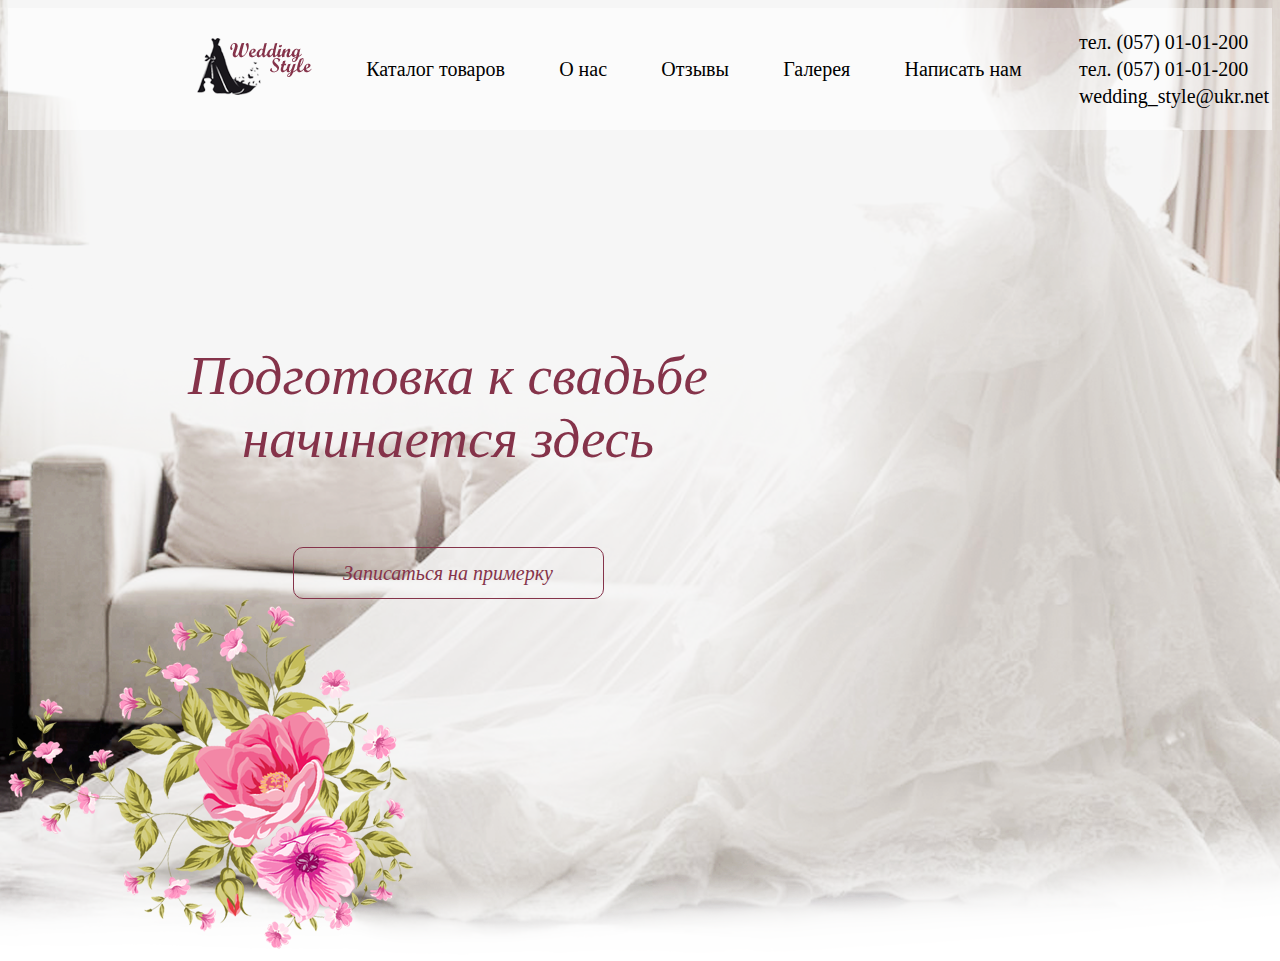
==== index.html @ 168209ef "add coment" ====
﻿<!DOCTYPE html>
<html>
<head>
<title></title>
<link rel="stylesheet" type="text/css" href="style/style.css">
</head>
<body>
  <div id="all">
<div id="upPanel">
  <div name="logo" ><img src="img/logo.png"></div>
  <div class="upMenuText" name="Katalog">Каталог товаров</div>
    <div class="upMenuText" name="AboutUs">О нас</div>
  <div class="upMenuText" name="Koments">Отзывы</div>
  <div class="upMenuText" name="Galery">Галерея</div>
  <div class="upMenuText" name="sendMassege">Написать нам</div>
  <table>
<tr><td>тел. (057) 01-01-200</td></tr>
<tr><td>тел. (057) 01-01-200</td></tr>
<tr><td>wedding_style@ukr.net</td></tr>

  </table>
</div>
<div id="preparation"><span>Подготовка к свадьбе</span>     <span>начинается здесь</span>

<div id="button"><span>Записаться на примерку</span></div></div>
<div id="backFlower"><img src="img/comments.png"></div>
<script src="js/js.js"></script>


</body>
</html>
---- style/style.css ----
body{background-image: url(../img/background.png);
}



#upPanel{display: flex;
flex-direction: row;
flex-wrap: nowrap;
justify-content:space-between;
align-items: center;
align-content: center;
height: 122px;
background-color: white;
background: rgba(255,255,255, 0.5);
font-size: 20px;

}
#upPanel img{margin-left: 189px;}

.upMenuText{padding-left: }
#preparation{display: flex;
  flex-direction: column;
  justify-content: center;
  align-items: center;
  align-content: center;
  flex-wrap: nowrap;
  width: 530px;
  padding-top: 214px;
  padding-left:369px;
font-size: 55px;
font-style: italic;
color:#85334A;

padding-left: 175px;}

#button{display: flex;
  align-items: center;
  justify-content: center;
  align-content: center;
  height: 50px;
  width: 309px;
  border: 1px solid #85334A;
  border-radius: 10px;
  margin-top: 77px;

}

#button span{color: #85334A;
  font-size: 20px;
}
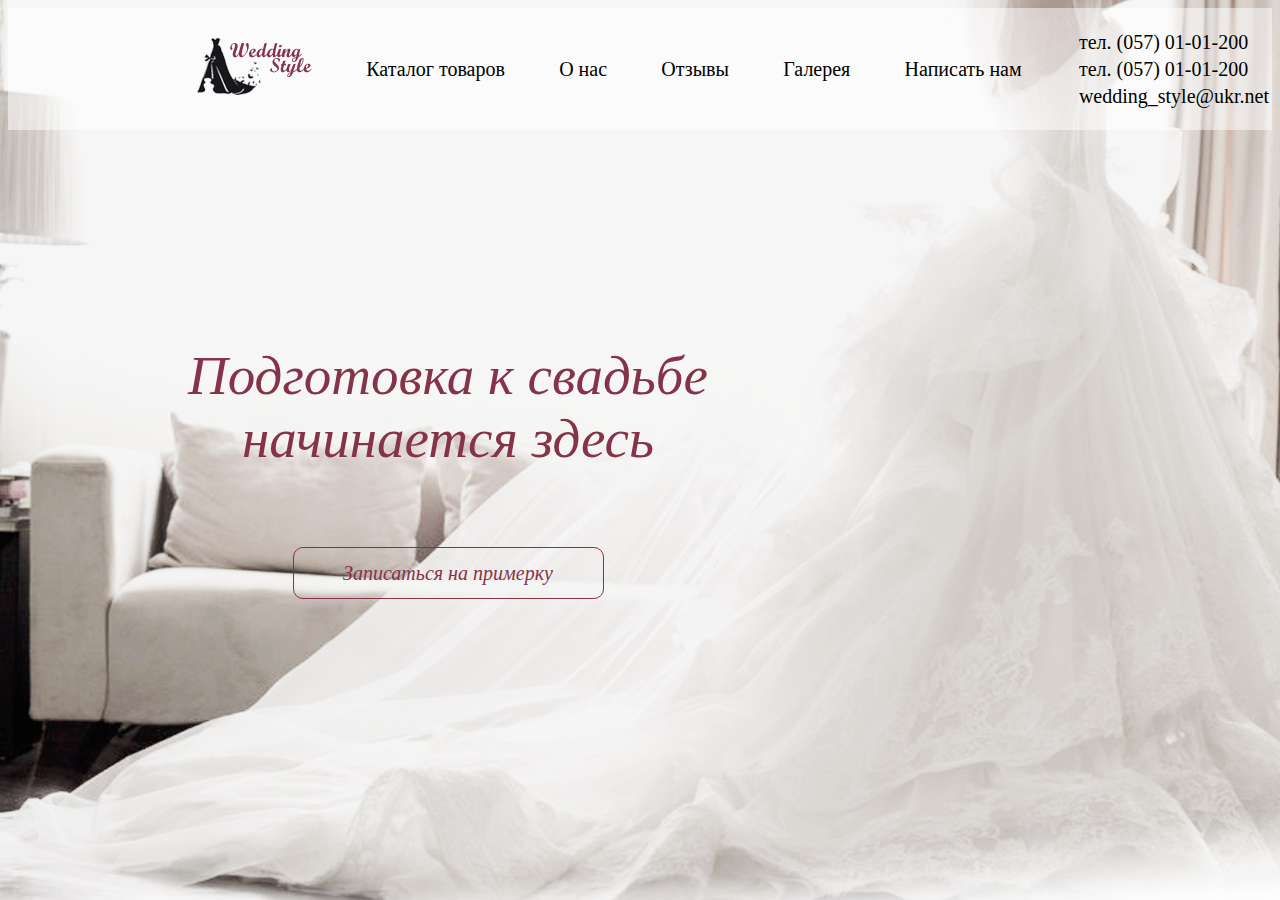
==== commit 3b3fbb31: "all" ====
--- a/index.html
+++ b/index.html
@@ -23,7 +23,7 @@
 <div id="preparation"><span>Подготовка к свадьбе</span>     <span>начинается здесь</span>
 
 <div id="button"><span>Записаться на примерку</span></div></div>
-<div id="backFlower"><img src="img/comments.png"></div>
+
 <script src="js/js.js"></script>
 
 
